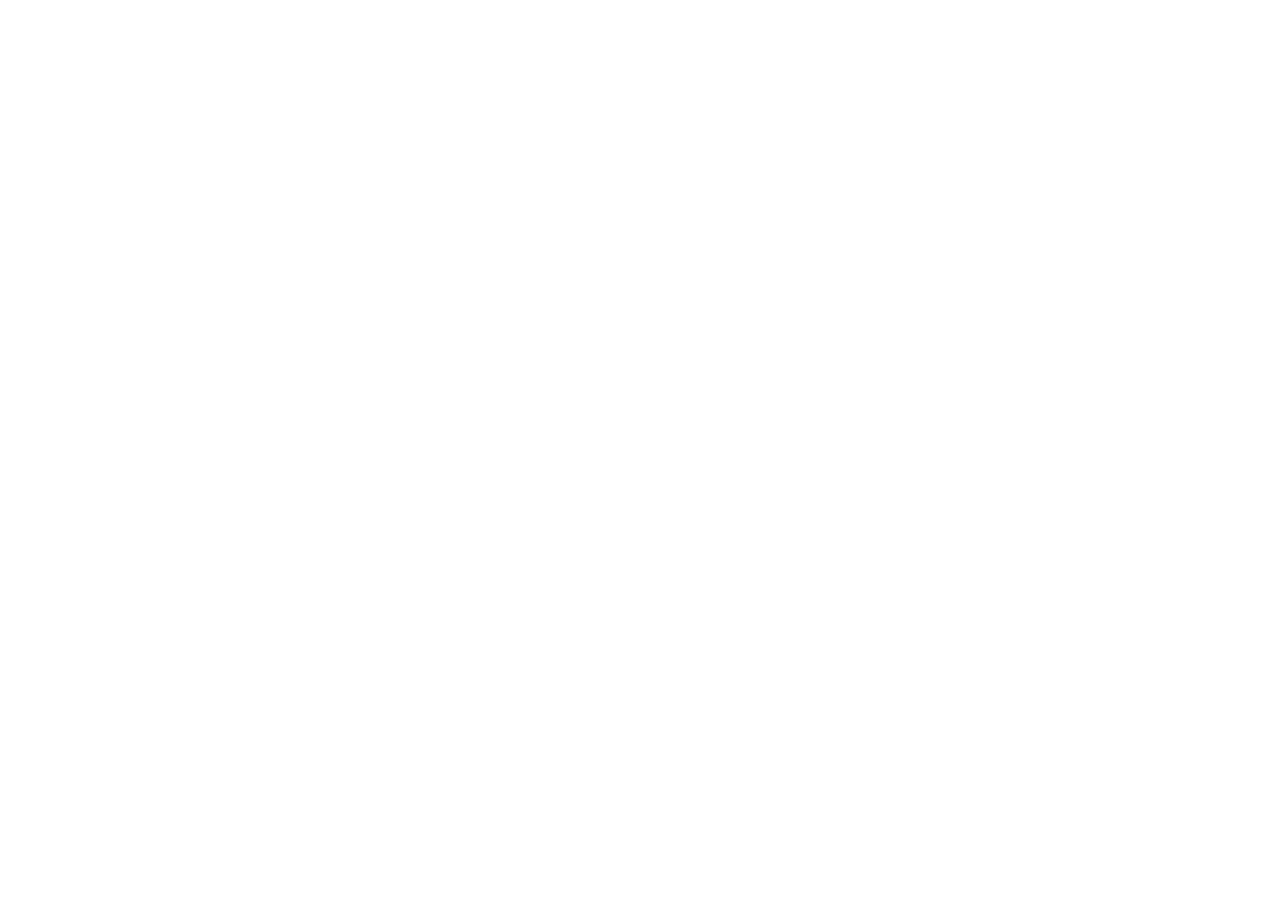
==== pinterest/index.html @ dd50011b "pinterest beginning" ====
<!DOCTYPE html>
<html lang="en">
<head>
    <meta charset="UTF-8">
    <meta name="viewport" content="width=device-width, initial-scale=1.0">
    <link rel="stylesheet" href="style.css">
    <title>Pinterest</title>
</head>
<body>
    <div class="container">
        <img src="" alt="">
    </div>
</body>
</html>
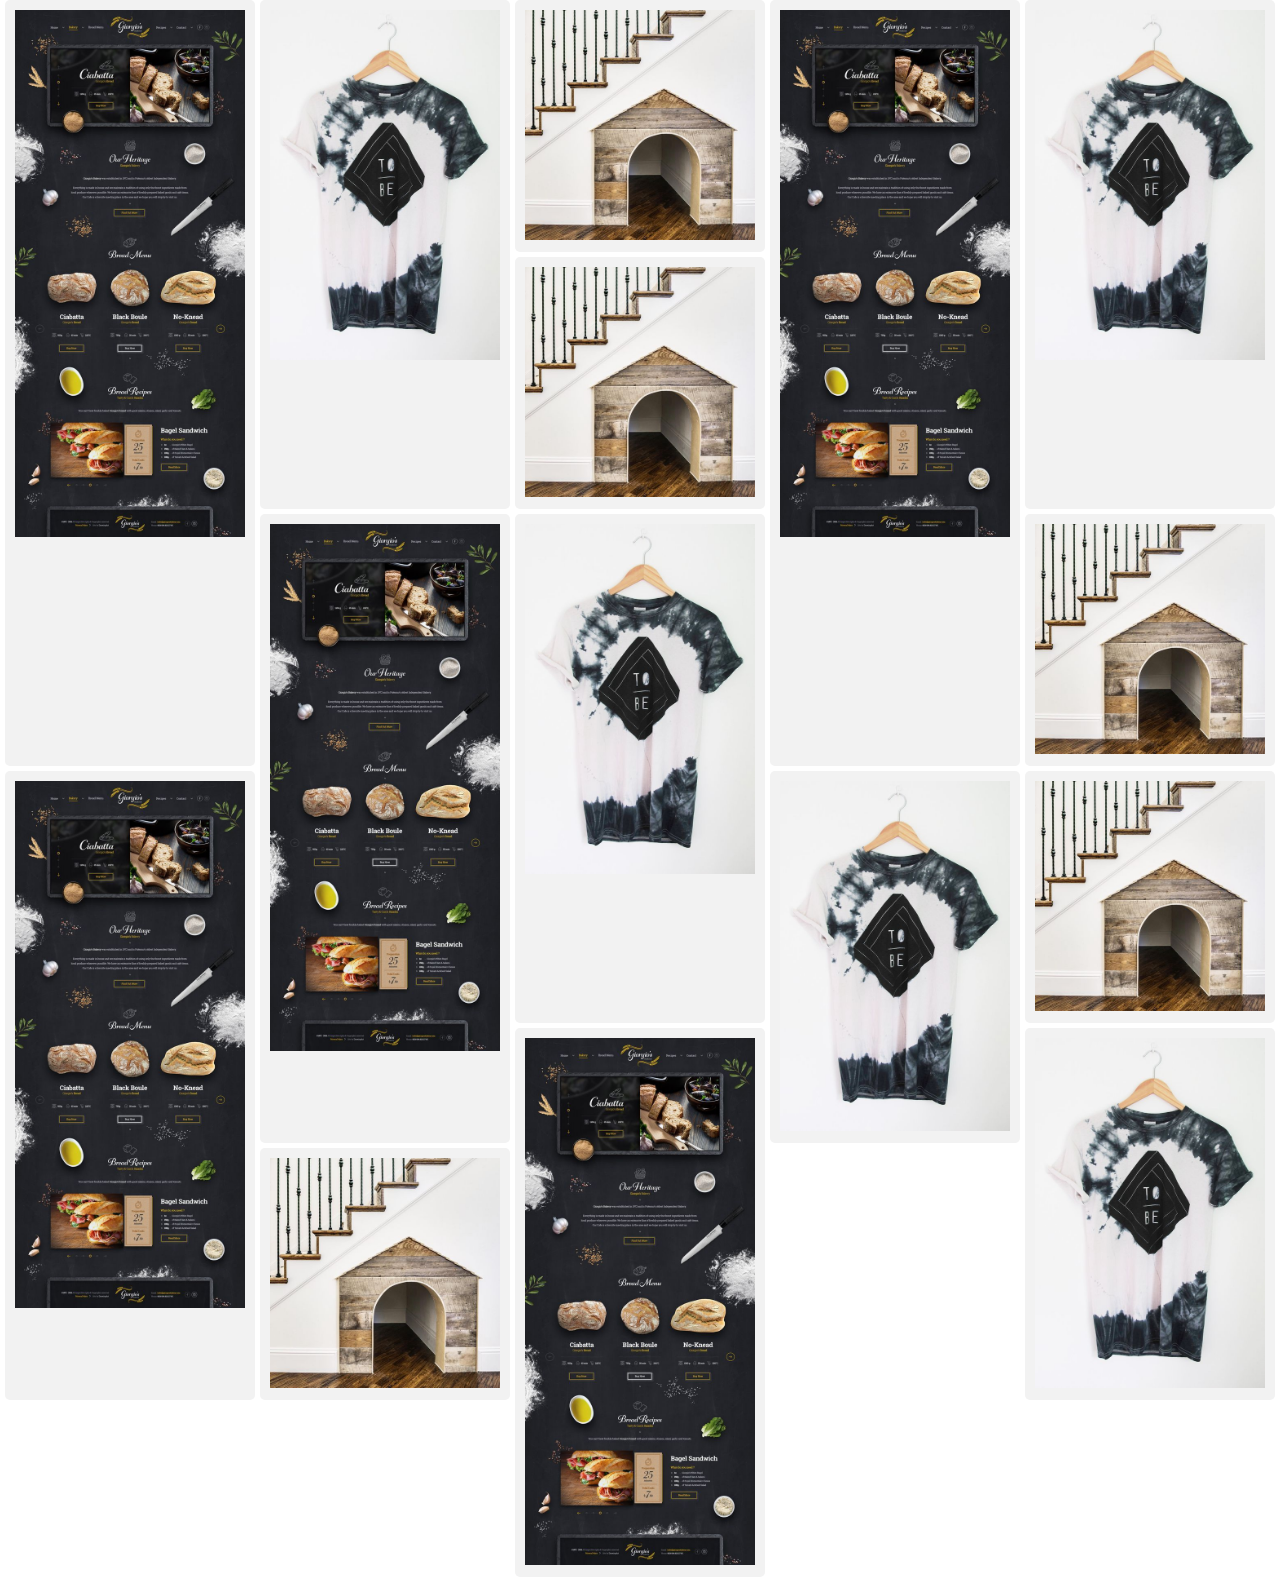
==== commit 82e2712e: "pinterest" ====
--- a/pinterest/index.html
+++ b/pinterest/index.html
@@ -1,14 +1,103 @@
 <!DOCTYPE html>
 <html lang="en">
-<head>
-    <meta charset="UTF-8">
-    <meta name="viewport" content="width=device-width, initial-scale=1.0">
-    <link rel="stylesheet" href="style.css">
+  <head>
+    <meta charset="UTF-8" />
+    <meta name="viewport" content="width=device-width, initial-scale=1.0" />
+    <link rel="stylesheet" href="style.css" />
     <title>Pinterest</title>
-</head>
-<body>
+  </head>
+  <body>
     <div class="container">
-        <img src="" alt="">
+      <div class="item level-1">
+        <img
+          src="./imgs/landing_1c67bffd-7af0-4bd0-8370-d640b64c7842.jpg"
+          alt=""
+        />
+      </div>
+      <div class="item level-2">
+        <img
+          src="./imgs/tshirt_5c8c539f-1867-4641-9a68-e27486424f76.jpg"
+          alt=""
+        />
+      </div>
+      <div class="item level-3">
+        <img
+          src="./imgs/house_3efda176-6e03-442d-9749-67736a0776d4.jpg"
+          alt=""
+        />
+      </div>
+      <div class="item level-1">
+        <img
+          src="./imgs/landing_1c67bffd-7af0-4bd0-8370-d640b64c7842.jpg"
+          alt=""
+        />
+      </div>
+      <div class="item level-2">
+        <img
+          src="./imgs/tshirt_5c8c539f-1867-4641-9a68-e27486424f76.jpg"
+          alt=""
+        />
+      </div>
+      <div class="item level-3">
+        <img
+          src="./imgs/house_3efda176-6e03-442d-9749-67736a0776d4.jpg"
+          alt=""
+        />
+      </div>
+      <div class="item level-1">
+        <img
+          src="./imgs/landing_1c67bffd-7af0-4bd0-8370-d640b64c7842.jpg"
+          alt=""
+        />
+      </div>
+      <div class="item level-2">
+        <img
+          src="./imgs/tshirt_5c8c539f-1867-4641-9a68-e27486424f76.jpg"
+          alt=""
+        />
+      </div>
+      <div class="item level-3">
+        <img
+          src="./imgs/house_3efda176-6e03-442d-9749-67736a0776d4.jpg"
+          alt=""
+        />
+      </div>
+      <div class="item level-1">
+        <img
+          src="./imgs/landing_1c67bffd-7af0-4bd0-8370-d640b64c7842.jpg"
+          alt=""
+        />
+      </div>
+      <div class="item level-2">
+        <img
+          src="./imgs/tshirt_5c8c539f-1867-4641-9a68-e27486424f76.jpg"
+          alt=""
+        />
+      </div>
+      <div class="item level-3">
+        <img
+          src="./imgs/house_3efda176-6e03-442d-9749-67736a0776d4.jpg"
+          alt=""
+        />
+      </div>
+      <div class="item level-1">
+        <img
+          src="./imgs/landing_1c67bffd-7af0-4bd0-8370-d640b64c7842.jpg"
+          alt=""
+        />
+      </div>
+      <div class="item level-2">
+        <img
+          src="./imgs/tshirt_5c8c539f-1867-4641-9a68-e27486424f76.jpg"
+          alt=""
+        />
+      </div>
+      <div class="item level-3">
+        <img
+          src="./imgs/house_3efda176-6e03-442d-9749-67736a0776d4.jpg"
+          alt=""
+        />
+      </div>
     </div>
-</body>
-</html>+  </body>
+</html>
--- a/pinterest/style.css
+++ b/pinterest/style.css
@@ -0,0 +1,38 @@
+* {
+    box-sizing: border-box;
+    margin: 0;
+    padding: 0;
+}
+
+html {
+    font-size: 62.5%;
+}
+
+.container {
+    display: grid;
+    grid-template-columns: repeat(auto-fill, 25rem);
+    gap: .5rem;
+    justify-content: center;
+}
+
+.item {
+    border-radius: .5rem;
+    padding: 1rem;
+    background: #f2f2f2;
+}
+
+.item img {
+    width: 100%;
+}
+
+.level-1 {
+    grid-row-end: span 3;
+}
+
+.level-2 {
+    grid-row-end: span 2;
+}
+
+.level-3 {
+    grid-row-end: span 1 ;
+}